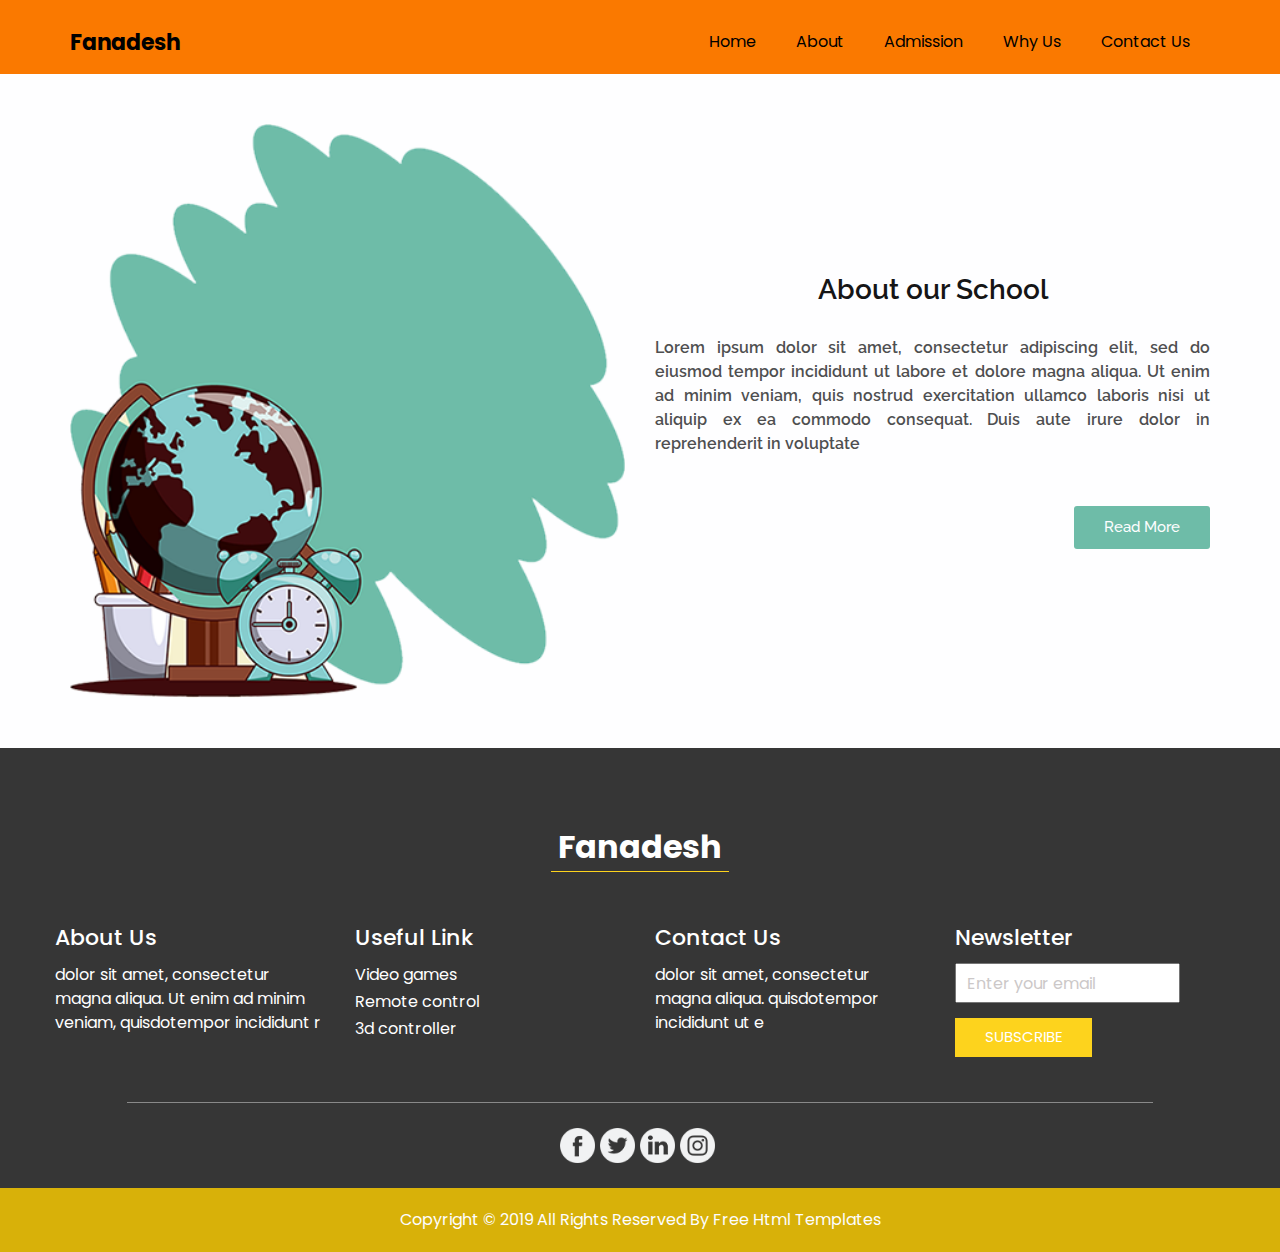
==== about.html @ 94341b16 "upload web sekolah" ====
<!DOCTYPE html>
<html>

<head>
  <!-- Basic -->
  <meta charset="utf-8" />
  <meta http-equiv="X-UA-Compatible" content="IE=edge" />
  <!-- Mobile Metas -->
  <meta name="viewport" content="width=device-width, initial-scale=1, shrink-to-fit=no" />
  <!-- Site Metas -->
  <meta name="keywords" content="" />
  <meta name="description" content="" />
  <meta name="author" content="" />

  <title>Fanadesh</title>



  <!-- bootstrap core css -->
  <link rel="stylesheet" type="text/css" href="css/bootstrap.css" />
  <!-- progress barstle -->
  <link rel="stylesheet" href="css/css-circular-prog-bar.css">
  <!-- fonts style -->
  <link href="https://fonts.googleapis.com/css?family=Poppins:400,700|Raleway:400,600&display=swap" rel="stylesheet">
  <!-- font wesome stylesheet -->
  <link rel="stylesheet" href="https://maxcdn.bootstrapcdn.com/font-awesome/4.3.0/css/font-awesome.min.css">
  <!-- Custom styles for this template -->
  <link href="css/style.css" rel="stylesheet" />
  <!-- responsive style -->
  <link href="css/responsive.css" rel="stylesheet" />




  <link rel="stylesheet" href="css/css-circular-prog-bar.css">


</head>

<body class="sub_page">
  <div class="top_container ">
    <!-- header section strats -->
    <header class="header_section">
      <div class="container">
        <nav class="navbar navbar-expand-lg custom_nav-container ">
          <a class="navbar-brand" href="index.html">
            <span>
              Fanadesh
            </span>
          </a>
          <button class="navbar-toggler" type="button" data-toggle="collapse" data-target="#navbarSupportedContent"
            aria-controls="navbarSupportedContent" aria-expanded="false" aria-label="Toggle navigation">
            <span class="navbar-toggler-icon"></span>
          </button>

          <div class="collapse navbar-collapse" id="navbarSupportedContent">
            <div class="d-flex ml-auto flex-column flex-lg-row align-items-center">
              <ul class="navbar-nav  ">
                <li class="nav-item active">
                  <a class="nav-link" href="index.html"> Home <span class="sr-only">(current)</span></a>
                </li>
                <li class="nav-item ">
                  <a class="nav-link" href="about.html"> About </a>
                </li>

                <li class="nav-item ">
                  <a class="nav-link" href="admission.html"> Admission </a>
                </li>

                <li class="nav-item">
                  <a class="nav-link" href="why.html"> Why Us </a>
                </li>

                <li class="nav-item">
                  <a class="nav-link" href="contact.html">Contact Us</a>
                </li>

              </ul>
            </div>
        </nav>
      </div>
    </header>
  </div>
  <!-- end header section -->

  <div class="common_style">

    <!-- about section -->
    <section class="about_section">
      <div class="container">
        <div class="row">
          <div class="col-md-6">
            <div class="about_img-container">
              <img src="images/about.png" alt="">
            </div>
          </div>
          <div class="col-md-6">
            <div class="about_detail-box">
              <h3>
                About our School
              </h3>
              <p>
                Lorem ipsum dolor sit amet, consectetur adipiscing elit, sed do eiusmod tempor incididunt ut labore et
                dolore magna aliqua. Ut enim ad minim veniam, quis nostrud exercitation ullamco laboris nisi ut aliquip
                ex ea commodo consequat. Duis aute irure dolor in reprehenderit in voluptate
              </p>
              <div class="">
                <a href="" class="call_to-btn btn_white-border">
                  Read More
                </a>
              </div>
            </div>
          </div>
        </div>
      </div>
    </section>


    <!-- end about section -->



  </div>



  <section class="info_section layout_padding-top">
    <div class="info_logo-box">
      <h2>
        Fanadesh
      </h2>
    </div>
    <div class="container layout_padding2">
      <div class="row">
        <div class="col-md-3">
          <h5>
            About Us
          </h5>
          <p>
            dolor sit amet, consectetur magna aliqua. Ut enim ad minim veniam, quisdotempor incididunt r
          </p>
        </div>
        <div class="col-md-3">
          <h5>
            Useful Link
          </h5>
          <ul>
            <li>
              <a href="">
                Video games
              </a>
            </li>
            <li>
              <a href="">
                Remote control
              </a>
            </li>
            <li>
              <a href="">
                3d controller
              </a>
            </li>
          </ul>
        </div>
        <div class="col-md-3">
          <h5>
            Contact Us
          </h5>
          <p>
            dolor sit amet, consectetur magna aliqua. quisdotempor incididunt ut e
          </p>
        </div>
        <div class="col-md-3">

          <div class="subscribe_container">
            <h5>
              Newsletter
            </h5>
            <div class="form_container">
              <form action="">
                <input type="email" placeholder="Enter your email">
                <button type="submit">
                  Subscribe
                </button>
              </form>
            </div>
          </div>

        </div>
      </div>
    </div>
    <div class="container">
      <div class="social_container">

        <div class="social-box">
          <a href="">
            <img src="images/fb.png" alt="">
          </a>

          <a href="">
            <img src="images/twitter.png" alt="">
          </a>
          <a href="">
            <img src="images/linkedin.png" alt="">
          </a>
          <a href="">
            <img src="images/instagram.png" alt="">
          </a>
        </div>
      </div>
    </div>
  </section>

  <!-- footer section -->
  <section class="container-fluid footer_section">
    <p>
      Copyright &copy; 2019 All Rights Reserved By
      <a href="https://html.design/">Free Html Templates</a>
    </p>
  </section>
  <!-- footer section -->

  <script type="text/javascript" src="js/jquery-3.4.1.min.js"></script>
  <script type="text/javascript" src="js/bootstrap.js"></script>


</body>

</html>
---- css/style.css ----
body {
  font-family: 'Raleway', sans-serif;
  background-color: #fefeff;
}

.layout_padding {
  padding: 75px 0;
}

.layout_padding2 {
  padding: 45px 0;
}

.layout_padding2-top {
  padding-top: 45px;
}

.layout_padding-top {
  padding-top: 75px;
}

.layout_padding-bottom {
  padding-bottom: 75px;
}

.call_to-btn {
  display: inline-block;
  padding: 10px 30px;
  border-radius: 3px;
  font-size: 15px;
  background-color: #c2c2c2;
  color: #000000;
  font-weight: 500;
  transition: all 0.4s ease 0s;
}



.call_to-btn img {
  width: 18px;
  margin-left: 10px;
}

.btn_on-hover {
  transition: all 0.3s ease 0s;
}

.call_to-btn:hover,
.btn_on-hover:hover {
  -webkit-box-shadow: 0px 5px 10px -5px rgba(0, 0, 0, 0.7);
  -moz-box-shadow: 0px 5px 10px -5px rgba(0, 0, 0, 0.7);
  box-shadow: 0px 5px 10px -5px rgba(0, 0, 0, 0.7);
  transform: translateY(-7px);
}

.main-heading {
  color: #082465;
  font-weight: bold;
  text-align: center;
}

/*header section*/

.header_section {
  padding-top: 10px;
  font-family: 'Poppins', sans-serif;

}

nav.navbar.navbar-expand-lg {

  padding: 10px 0;
}

.custom_nav-container.navbar-expand-lg .navbar-nav .nav-link {
  padding: 10px 20px;
  color: #000000;
  text-align: center;
}


a,
a:hover,
a:focus {
  text-decoration: none;
}

a:hover,
a:focus {
  color: initial;
}

.btn,
.btn:focus {
  outline: none !important;
  box-shadow: none;
}

.top_container {
  position: relative;
}



.top_container::before {
  content: "";
  position: absolute;
  width: 100%;
  height: 100%;
  background: url(../images/hero-bg.png);
  background-size: 100% 100%;
  background-position: right bottom;
  background-repeat: no-repeat;
  z-index: -1;
}

.sub_page .top_container::before {
  background-color: #fa7900;
  background-image: none;
}

.top_container::after {
  content: "";
  position: absolute;
  width: 75px;
  height: 75px;
  bottom: 20%;
  left: 6%;
  background-color: #fa7900;
}


.sub_page .top_container::after {
  display: none;
}


.navbar-brand img {
  width: 25px;
  margin-right: 7px;
}


.custom_nav-container .nav_search-btn {
  background-image: url(../images/search-icon.png);
  background-size: 22px;
  background-repeat: no-repeat;
  background-position-y: 7px;
  width: 35px;
  height: 35px;
  padding: 0;
  border: none;
}

.navbar-brand {
  display: flex;
  align-items: center;
}

.navbar-brand span {
  font-size: 22px;
  font-weight: 700;
  color: #000000;
}

.custom_nav-container {
  z-index: 99999;
  padding: 15px 0;
}

.custom_nav-container .navbar-toggler {
  outline: none;
}

.custom_nav-container .navbar-toggler .navbar-toggler-icon {
  background-image: url(../images/menu.png);
  background-size: 40px;
}

/*end header section*/

/* about */
.about_detail-box p{
  text-align:justify;
}
.about_detail-box h3{
  text-align:center;
}



/* hero section */
.hero-container {
  display: flex;
  padding-top: 90px;
  padding-bottom: 325px;
}

.hero_detail-box {
  width: 40%;
}

.hero_img-container {
  width: 68%;
  margin-right: -8%;
  margin-top: -5%;
}

.hero_img-container img {
  width: 65%;
  display: block;
    margin-left: auto;
    margin-right: auto;
    border-radius: 10px;
}

.hero_detail-box {
  color: #fefeff;
}

.hero_detail-box h1 {
  font-size: 40px;
  color: #fefeff;
  font-weight: 600;
  width: 60%;
}


.hero_detail-box p {
  margin-top: 20px;
  margin-bottom: 35px;
}


/* end hero section */

/* common style for some sections */
.common_style>section {
  padding: 50px 0;
}

.common_style .row {
  align-items: center;
}

.common_style h3 {
  font-weight: 600;
  color: #151516;
}

.common_style p {
  font-weight: 600;
  color: #4e4f50;
  margin: 30px 0 50px 0;
}

.common_style img {
  width: 100%;
}


/* end common style */

/* about section */
.about_section {
  text-align: right;
}

.about_section a {
  background-color: #6ebca8;
  color: #fefeff;
}

/* end about section */

/* admission section */


.admission_section a {
  background-color: #fdd31d;
  color: #fefeff;
}

/* end admission section */

/* why section */

.why_section {
  text-align: right;
}

.why_section a {
  background-color: #6ebca8;
  color: #fefeff;
}

/* end why section */

/* determine section */


.determine_section a {
  background-color: #fdd31d;
  color: #fefeff;
}

.determine_section .container .determine_detail-box h3{
  text-align: center;
}
.determine_section .container .determine_detail-box p{
  text-align: justify;
}
.determine_section .container .kolom{
  display: grid;
  grid-template-columns: repeat(3,1fr);
  grid-gap: 0.4em;
  justify-content: center;
}
.determine_section .container .kolom img{
  border-radius: 10px;
}
.determine_section .container .kolom2{
  display: block;
  width: 100%;
  justify-content: center;
}
.determine_section .container .kolom2 img{
  border-radius: 10px;
}


/* end determine section */

/* client section */
.client_section h2,
.client_section h5,
.client_section p {
  font-weight: 600;
}

.client_section h2 {
  text-align: center;
}


.client_section h5 {
  font-size: 24px;
  color: #fdd31d;
}

.client_section .row {
  align-items: center;
  padding: 75px 0;
  margin: 0 15px;
}

.client_section img {
  width: 100%;
}

.client_img-box::before,
.client_img-box::after {
  content: "";
  position: absolute;
  width: 100px;
  height: 30px;
  border-radius: 20px;
  background-color: #fdd31d;
}

.client_img-box::before {
  top: -15px;
  transform: rotate(139deg);
  left: -15px;
  animation: beforeanimate 1s;
  animation-delay: .1s;
}

.client_img-box::after {
  bottom: -15px;
  transform: rotate(142deg);
  right: -15px;
  animation: afteranimate 1s;
  animation-delay: .1s;
}


@keyframes beforeanimate {
  0% {
    top: 43%;
    transform: rotate(142deg);
    left: 31%;

  }

  100% {
    top: -15px;
    transform: rotate(139deg);
    left: -15px;
  }
}

@keyframes afteranimate {
  0% {
    bottom: 46%;
    transform: rotate(142deg);
    right: 35%;
  }

  100% {
    bottom: -15px;
    transform: rotate(142deg);
    right: -15px;
  }
}

.client_section .carousel-indicators {
  margin: 0;
  justify-content: flex-end;
  padding-right: 15px;
  bottom: 20px;
}

.client_section .carousel-indicators li {
  width: 25px;
  height: 25px;
  background-color: #6bd1bd;
  border-radius: 100%;
  opacity: 1;
}

.client_section .carousel-indicators li.active {
  background-color: #fdd31d;
}

/* end client section */

/* contact section */

.contact_section {
  padding: 75px 45px;
  font-family: 'Poppins', sans-serif;
}

.contact_section .row {
  align-items: center;
}

.contact_section input {
  border: none;
  outline: none;
  border-bottom: 1px solid #000;
  width: 90%;
  margin: 15px 0;
}



.contact_form-container button {
  border: none;
  background-color: #6bd1bd;
  color: #fff;
  font-size: 15px;
  padding: 15px 45px;
  border-radius: 30px;
  text-transform: uppercase;
  font-weight: bold;
}

.contact_img-box {

  display: flex;
  align-items: center;

}

.contact_img-box img {
  width: 100%;
}

.contact_section h2 {
  font-size: 26px;
  color: #010103;
  font-weight: 600;
  font-family: 'Raleway', sans-serif;
  margin-bottom: 35px;
}


/* end contact section */


/* info section */
.info_section {
  background-color: #363636;
  color: #ffffff;
  font-family: 'Poppins', sans-serif;
}

.info_logo-box {
  display: flex;
  justify-content: center;
}

.info_logo-box h2 {
  font-weight: bold;
  padding: 5px 7px;
  border-bottom: 1.5px solid #fdd31d;
}

.info_section ul {
  padding: 0;
}

.info_section ul li {
  list-style-type: none;
  margin: 3px 0;
}

.info_section ul li a {
  color: #ffffff;
}

.info_section ul li a:hover {
  color: #fdd31d;
}

.info_section h5 {
  margin-bottom: 12px;
  font-size: 22px;
}



.info_section .form_container input {
  width: 225px;
  height: 40px;
  padding: 10px;
}

.info_section .form_container input::placeholder {
  color: #ccc8c8;
}

.info_section .form_container button {
  background-color: #fdd31d;
  border: none;
  outline: none;
  color: #fff;
  padding: 8px 30px;
  margin-top: 15px;
  font-size: 15px;
  text-transform: uppercase;
}

.social_container {
  width: 90%;
  margin: 0 auto;
  border-top: 1px solid #898989;
  padding: 25px 0;
}

.info_section .social-box {
  margin: 0 auto;
  width: 400px;
  display: flex;
  justify-content: center;
}

.info_section .social-box img {
  width: 35px;
  margin-right: 5px;
}

/* end info section */

/* footer section*/

.footer_section {
  background-color: #d8b109;
  padding: 20px 15px;
  font-family: 'Poppins', sans-serif;

}

.footer_section p {
  color: #fdfdfe;
  margin: 0;
  text-align: center;
}

.footer_section a {
  color: #fdfdfe;
}



/* end footer section*/
---- css/responsive.css ----
@media (max-width: 1120px) {}

@media (max-width: 992px) {


    .hero-container {
        flex-direction: column;
    }

    .hero_detail-box {
        width: 100%;
        margin-bottom: 45px;
    }

    .hero_img-container {
        width: 100%;
    }

    .hero-container.container {
        padding-top: 45px;
    }

    .custom_nav-container.navbar-expand-lg .navbar-nav .nav-link {
        color: #fff;
    }


}


@media (max-width: 768px) {


    .hero_detail-box {
        text-align: center;
    }

    .hero_detail-box h1 {
        width: 100%;
    }

    .top_container::after {
        display: none;
    }

    .top_container::before {
        background-size: cover;
    }

    .info_section .col-md-3 {
        padding: 20px 25px;
        text-align: center;
    }

    .common_style img {
        width: 100%;
        margin: 20px auto;
    }

}

@media (max-width: 576px) {
    .hero-container {
        padding-bottom: 100px;
    }

    .client_img-box::before,
    .client_img-box::after {
        content: "";
        position: absolute;
        width: 75px;
        height: 20px;
        border-radius: 20px;
        background-color: #fdd31d;
    }

    .client_img-box::before {
        top: 0;
        transform: rotate(132deg);
        left: -15px;
        animation: beforeanimate 1s;
        animation-delay: .1s;
    }

    .client_img-box::after {
        bottom: 0px;
        transform: rotate(135deg);
        right: -15px;
        animation: afteranimate 1s;
        animation-delay: .1s;
    }


    @keyframes beforeanimate {
        0% {
            top: 43%;
            transform: rotate(142deg);
            left: 31%;

        }

        100% {
            top: 0px;
            transform: rotate(132deg);
            left: -15px;
        }
    }

    @keyframes afteranimate {
        0% {
            bottom: 46%;
            transform: rotate(142deg);
            right: 35%;
        }

        100% {
            bottom: 0px;
            transform: rotate(135deg);
            right: -15px;
        }
    }

    .contact_section {
        padding: 0px 15px 0 15px;
    }

    .sub_page .contact_section {
        padding: 45px 15px;
    }

    .contact_section input {
        width: 100%;
    }

    .info_section .social-box {
        width: auto;
    }
}



@media (max-width: 480px) {}

@media (max-width: 400px) {}

@media (max-width: 360px) {}

@media (min-width: 1200px) {
    .container {
        max-width: 1170px;
    }

}
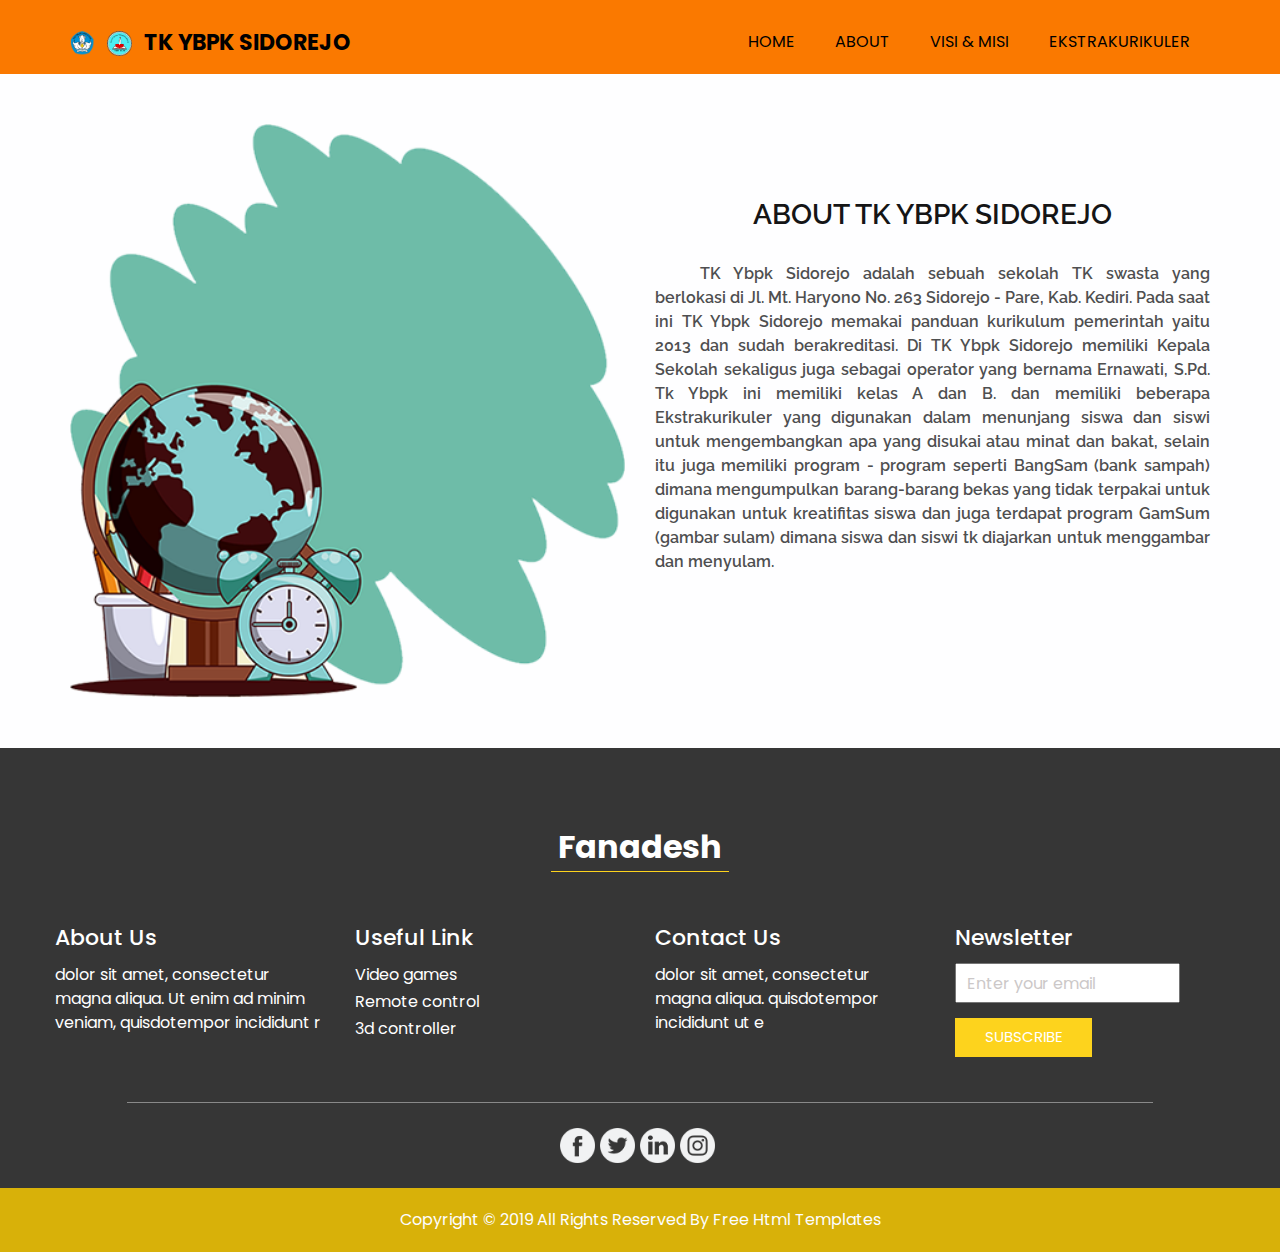
==== commit 5d29ad3a: "melanjutkan halaman home, contact dan form pendaftaran" ====
--- a/about.html
+++ b/about.html
@@ -45,7 +45,9 @@
         <nav class="navbar navbar-expand-lg custom_nav-container ">
           <a class="navbar-brand" href="index.html">
             <span>
-              Fanadesh
+              <img src="images/logokem.png" alt="">
+              <img src="images/logose.png" alt="">
+              TK YBPK SIDOREJO
             </span>
           </a>
           <button class="navbar-toggler" type="button" data-toggle="collapse" data-target="#navbarSupportedContent"
@@ -57,24 +59,19 @@
             <div class="d-flex ml-auto flex-column flex-lg-row align-items-center">
               <ul class="navbar-nav  ">
                 <li class="nav-item active">
-                  <a class="nav-link" href="index.html"> Home <span class="sr-only">(current)</span></a>
+                  <a class="nav-link" href="index.html"> HOME <span class="sr-only">(current)</span></a>
                 </li>
                 <li class="nav-item ">
-                  <a class="nav-link" href="about.html"> About </a>
+                  <a class="nav-link" href="about.html"> ABOUT </a>
                 </li>
 
                 <li class="nav-item ">
-                  <a class="nav-link" href="admission.html"> Admission </a>
+                  <a class="nav-link" href="admission.html"> VISI & MISI </a>
                 </li>
 
                 <li class="nav-item">
-                  <a class="nav-link" href="why.html"> Why Us </a>
-                </li>
-
-                <li class="nav-item">
-                  <a class="nav-link" href="contact.html">Contact Us</a>
-                </li>
-
+                  <a class="nav-link" href="why.html"> EKSTRAKURIKULER </a>
+                </li>
               </ul>
             </div>
         </nav>
@@ -97,17 +94,11 @@
           <div class="col-md-6">
             <div class="about_detail-box">
               <h3>
-                About our School
+                ABOUT TK YBPK SIDOREJO
               </h3>
-              <p>
-                Lorem ipsum dolor sit amet, consectetur adipiscing elit, sed do eiusmod tempor incididunt ut labore et
-                dolore magna aliqua. Ut enim ad minim veniam, quis nostrud exercitation ullamco laboris nisi ut aliquip
-                ex ea commodo consequat. Duis aute irure dolor in reprehenderit in voluptate
+              <p style="text-indent: 45px;">
+                TK Ybpk Sidorejo adalah sebuah sekolah TK swasta yang berlokasi di Jl. Mt. Haryono No. 263 Sidorejo - Pare, Kab. Kediri. Pada saat ini TK Ybpk Sidorejo memakai panduan kurikulum pemerintah yaitu 2013 dan sudah berakreditasi. Di TK Ybpk Sidorejo memiliki Kepala Sekolah sekaligus juga sebagai operator yang bernama Ernawati, S.Pd. Tk Ybpk ini memiliki kelas A dan B. dan memiliki beberapa Ekstrakurikuler yang digunakan dalam menunjang siswa dan siswi untuk mengembangkan apa yang disukai atau minat dan bakat, selain itu juga memiliki program - program seperti BangSam (bank sampah) dimana mengumpulkan barang-barang bekas yang tidak terpakai untuk digunakan untuk kreatifitas siswa dan juga terdapat program GamSum (gambar sulam) dimana siswa dan siswi tk diajarkan untuk menggambar dan menyulam.
               </p>
-              <div class="">
-                <a href="" class="call_to-btn btn_white-border">
-                  Read More
-                </a>
               </div>
             </div>
           </div>
--- a/css/style.css
+++ b/css/style.css
@@ -100,7 +100,15 @@
   position: relative;
 }
 
-
+.hero_img-container .img-logo{
+  width: 300px;
+  margin-top: 20px;
+  margin-bottom: 50px;
+}
+
+.hero_section .hero-container .hero-home{
+  margin-bottom: 80px;
+}
 
 .top_container::before {
   content: "";
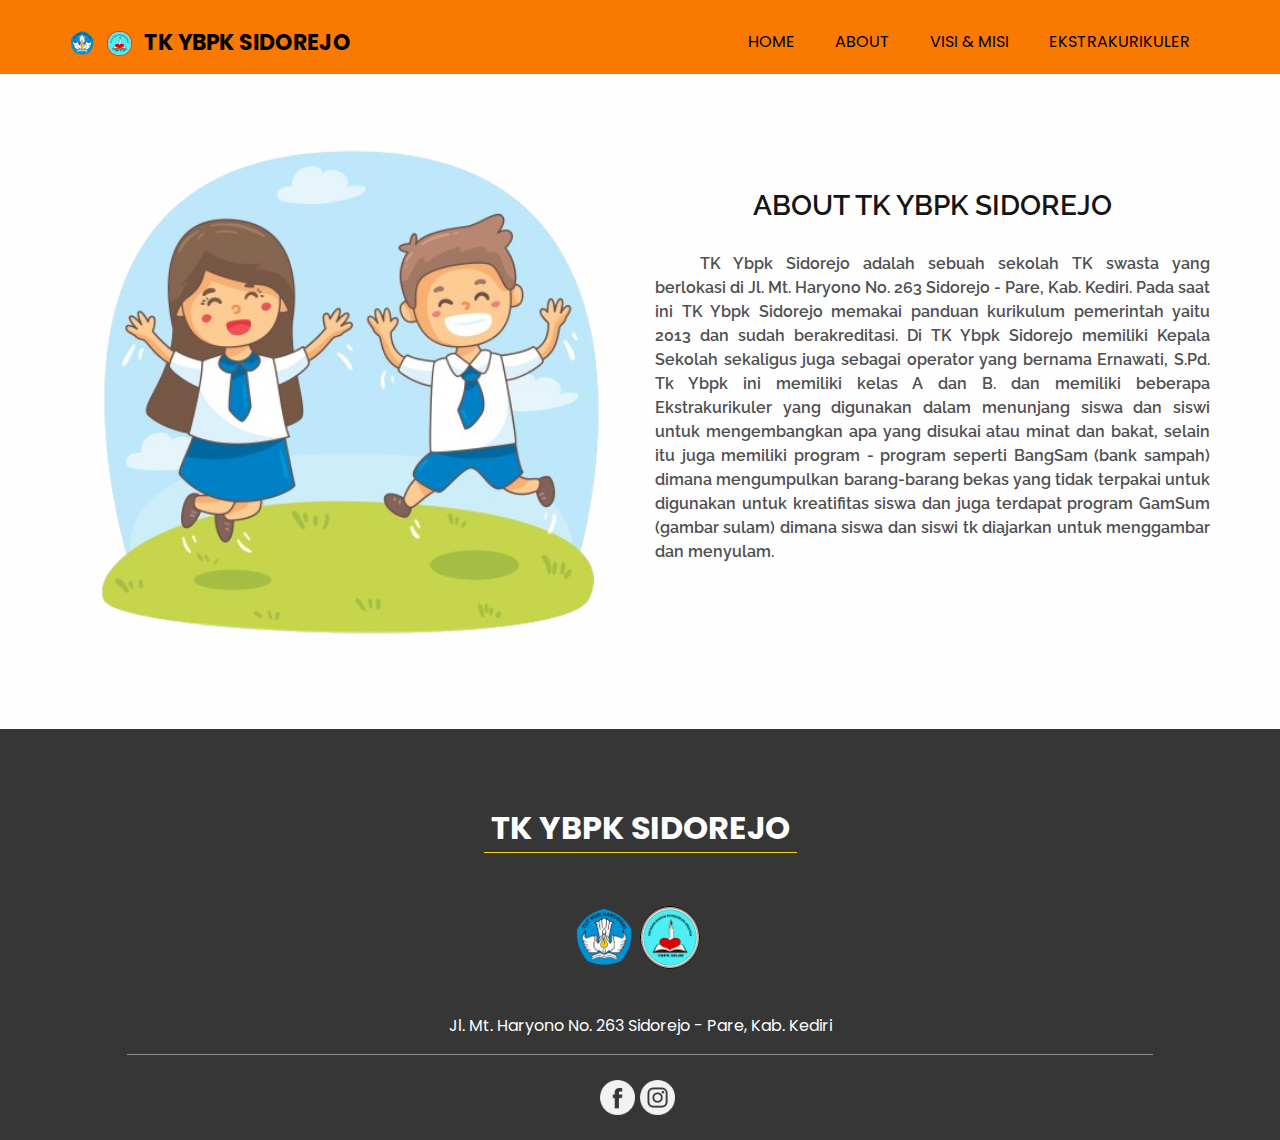
==== commit ab9240a1: "update semua page" ====
--- a/about.html
+++ b/about.html
@@ -12,7 +12,7 @@
   <meta name="description" content="" />
   <meta name="author" content="" />
 
-  <title>Fanadesh</title>
+  <title>TK YBPK SIDOREJO | ABOUT</title>
 
 
 
@@ -66,11 +66,11 @@
                 </li>
 
                 <li class="nav-item ">
-                  <a class="nav-link" href="admission.html"> VISI & MISI </a>
+                  <a class="nav-link" href="visi.html"> VISI & MISI </a>
                 </li>
 
                 <li class="nav-item">
-                  <a class="nav-link" href="why.html"> EKSTRAKURIKULER </a>
+                  <a class="nav-link" href="ekstra.html"> EKSTRAKURIKULER </a>
                 </li>
               </ul>
             </div>
@@ -118,98 +118,27 @@
   <section class="info_section layout_padding-top">
     <div class="info_logo-box">
       <h2>
-        Fanadesh
+        TK YBPK SIDOREJO
       </h2>
     </div>
-    <div class="container layout_padding2">
-      <div class="row">
-        <div class="col-md-3">
-          <h5>
-            About Us
-          </h5>
-          <p>
-            dolor sit amet, consectetur magna aliqua. Ut enim ad minim veniam, quisdotempor incididunt r
-          </p>
-        </div>
-        <div class="col-md-3">
-          <h5>
-            Useful Link
-          </h5>
-          <ul>
-            <li>
-              <a href="">
-                Video games
-              </a>
-            </li>
-            <li>
-              <a href="">
-                Remote control
-              </a>
-            </li>
-            <li>
-              <a href="">
-                3d controller
-              </a>
-            </li>
-          </ul>
-        </div>
-        <div class="col-md-3">
-          <h5>
-            Contact Us
-          </h5>
-          <p>
-            dolor sit amet, consectetur magna aliqua. quisdotempor incididunt ut e
-          </p>
-        </div>
-        <div class="col-md-3">
-
-          <div class="subscribe_container">
-            <h5>
-              Newsletter
-            </h5>
-            <div class="form_container">
-              <form action="">
-                <input type="email" placeholder="Enter your email">
-                <button type="submit">
-                  Subscribe
-                </button>
-              </form>
+    <div class="container layout_padding2 social-box">
+      <img src="images/logokem.png" alt="" style="width: 60px;" class="img-footer">
+      <img src="images/logose.png" alt="" style="width: 60px;">
+    </div>
+    <p style="text-align: center;">Jl. Mt. Haryono No. 263 Sidorejo - Pare, Kab. Kediri</p>
+      <div class="container">
+          <div class="social_container">
+              <div class="social-box">
+                <a href="">
+                  <img src="images/fb.png" alt="">
+                </a>
+                <a href="">
+                  <img src="images/instagram.png" alt="">
+                </a>
+              </div>
             </div>
-          </div>
-
-        </div>
       </div>
-    </div>
-    <div class="container">
-      <div class="social_container">
-
-        <div class="social-box">
-          <a href="">
-            <img src="images/fb.png" alt="">
-          </a>
-
-          <a href="">
-            <img src="images/twitter.png" alt="">
-          </a>
-          <a href="">
-            <img src="images/linkedin.png" alt="">
-          </a>
-          <a href="">
-            <img src="images/instagram.png" alt="">
-          </a>
-        </div>
-      </div>
-    </div>
   </section>
-
-  <!-- footer section -->
-  <section class="container-fluid footer_section">
-    <p>
-      Copyright &copy; 2019 All Rights Reserved By
-      <a href="https://html.design/">Free Html Templates</a>
-    </p>
-  </section>
-  <!-- footer section -->
 
   <script type="text/javascript" src="js/jquery-3.4.1.min.js"></script>
   <script type="text/javascript" src="js/bootstrap.js"></script>
--- a/css/style.css
+++ b/css/style.css
@@ -33,8 +33,12 @@
   font-weight: 500;
   transition: all 0.4s ease 0s;
 }
-
-
+/* 
+.img-footer{
+  display: block;
+  margin-left: auto;
+  margin-right: auto;
+} */
 
 .call_to-btn img {
   width: 18px;
@@ -101,9 +105,9 @@
 }
 
 .hero_img-container .img-logo{
-  width: 300px;
+  width: 500px;
   margin-top: 20px;
-  margin-bottom: 50px;
+  margin-bottom: 150px;
 }
 
 .hero_section .hero-container .hero-home{
